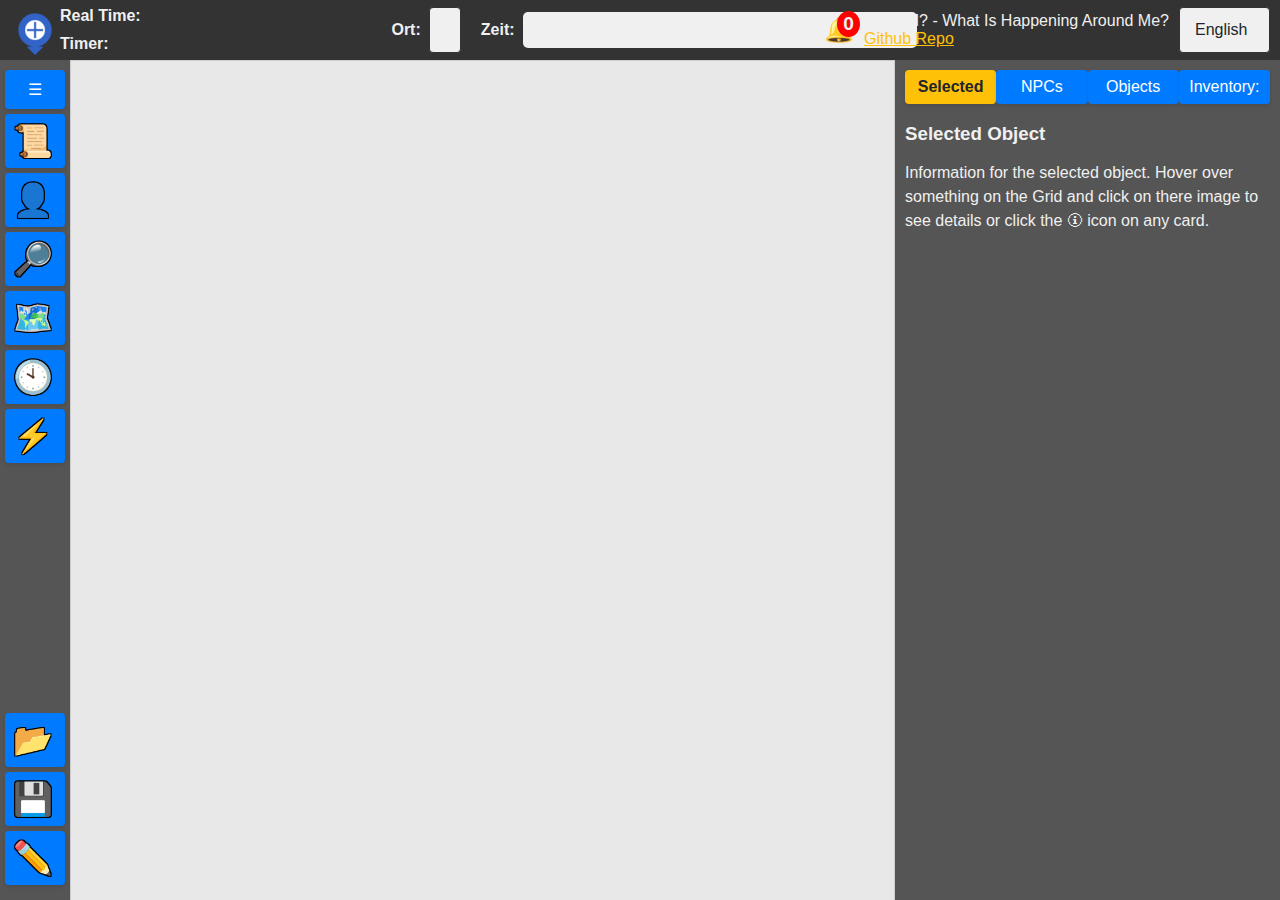
==== index.html @ 84c89430 "Add Notification Center" ====
<!-- Main entry point of the application -->
<!DOCTYPE html>
<html lang="de">

<head>
  <!-- Meta information and external resources -->
  <meta charset="UTF-8" />
  <link rel="manifest" href="/manifest.json">
  <link rel="stylesheet" href="css/style.css">
  <link href="https://cdn.jsdelivr.net/npm/quill@2.0.3/dist/quill.snow.css" rel="stylesheet" />
  <script src="https://cdn.jsdelivr.net/npm/quill@2.0.3/dist/quill.js"></script>
  <title>WIHAM?</title>
  <link rel="icon" type="image/x-icon" href="/assets/favicon.ico">
</head>

<body>
  <!-- Container for in-app notifications -->
  <div id="notificationContainer"></div>

  <!-- Application header with logo, clock, timer, location/time controls, and language selector -->
  <header>
    <div id="headerLeft">
      <img src="/assets/logo.png" id="logo" alt="Logo" />
      <div id="timeContainer">
        <div id="realTimeContainer">
          <label data-i18n="realTimeLabel">Uhrzeit:</label>
          <span id="realTime"></span>
        </div>
        <div id="pageTimerContainer">
          <label data-i18n="timerLabel">Timer:</label>
          <span id="pageTimer"></span>
        </div>
      </div>
    </div>
    <div id="headerCenter">
      <div id="locationTimeBar">
        <label for="locationSelect">Ort:</label>
        <select id="locationSelect"></select>
        <label for="timeSlider">Zeit:</label>
        <div id="timeDisplay">
          <span id="prevTime" class="time-element" title="Vorherige Zeit"></span>
          <span id="currentTime" class="time-element current-time" title="Aktuelle Zeit"></span>
          <span id="nextTime" class="time-element" title="Nächste Zeit"></span>
        </div>
      </div>
    </div>
    <div id="headerRight">
      <span id="notificationBell" class="bell">
        🔔<span id="notificationCount" class="count">0</span>
      </span>
      <div id="notificationDropdown" class="dropdown hidden">
        <ul id="notificationList"></ul>
      </div>
      <div style="padding-right: 10px;">
        WIHAM? - What Is Happening Around Me?<br>
        <a style="color: var(--accent-color);" href="https://github.com/W-I-H-A-M/W-I-H-A-M.github.io">Github Repo</a>
      </div>
      <select id="languageSelector"></select>
    </div>
  </header>

  <!-- Main application container -->
  <div id="app">
    <!-- Sidebar (left navigation) -->
    <nav id="sidebar" class="collapsed">
      <!-- Toggle button for expanding/collapsing the sidebar -->
      <button id="toggleSidebar" style="width: 100%;" aria-label="Toggle Sidebar">☰</button>

      <!-- Navigation menu -->
      <ul id="sidebarMenu">
        <li>
          <button id="btnScenario">
            <span id="sidebarMenuBtnIcon">📜</span>
            <span id="sidebarMenuBtnTxt" class="collapsed" data-i18n="scenario">Scenario</span>
          </button>
        </li>
        <li>
          <button id="btnNPCs">
            <span id="sidebarMenuBtnIcon">👤</span>
            <span id="sidebarMenuBtnTxt" class="collapsed" data-i18n="npcs">NPCs</span>
          </button>
        </li>
        <li>
          <button id="btnObjects">
            <span id="sidebarMenuBtnIcon">🔎</span>
            <span id="sidebarMenuBtnTxt" class="collapsed" data-i18n="objects">Objekte</span>
          </button>
        </li>
        <li>
          <button id="btnWorld">
            <span id="sidebarMenuBtnIcon">🗺️</span>
            <span id="sidebarMenuBtnTxt" class="collapsed" data-i18n="world">Welt</span>
          </button>
        </li>
        <li>
          <button id="btnTimeline">
            <span id="sidebarMenuBtnIcon">🕙</span>
            <span id="sidebarMenuBtnTxt" class="collapsed" data-i18n="timeline">Zeitlinie</span>
          </button>
        </li>
        <li>
          <button id="btnEvents">
            <span id="sidebarMenuBtnIcon">⚡</span>
            <span id="sidebarMenuBtnTxt" class="collapsed" data-i18n="events">Events</span>
          </button>
        </li>
      </ul>

      <!-- Additional scenario management tools at the bottom of the sidebar -->
      <ul id="sidebarMenu" style="margin-top: auto;">
        <li>
          <button id="btnImportScenario">
            <span id="sidebarMenuBtnIcon">📂</span>
            <span id="sidebarMenuBtnTxt" class="collapsed" data-i18n="import">Szenario importieren</span>
          </button>
        </li>
        <input type="file" id="importFileInput" style="display: none;" accept=".zip" />
        <li>
          <button id="btnExportScenario">
            <span id="sidebarMenuBtnIcon">💾</span>
            <span id="sidebarMenuBtnTxt" class="collapsed" data-i18n="export">Szenario exportieren</span>
          </button>
        </li>
        <li>
          <button id="btnEditScenario">
            <span id="sidebarMenuBtnIcon">✏️</span>
            <span id="sidebarMenuBtnTxt" class="collapsed" data-i18n="editscenario">Scenario bearbeiten</span>
          </button>
        </li>
      </ul>
    </nav>

    <!-- Main content area -->
    <main id="mainContent">
      <div id="mapContainer">
        <div id="mapGrid"></div>
      </div>

      <div id="divEditScenario" style="display: none;">
        <div id="editMapGrid"></div>
      </div>

      <!-- NPC Editor Section -->
      <div id="divNPCEditor" style="display: none;">
        <h2 data-i18n="npcEditor">NPC-Editor</h2>
        <div class="editor-field">
          <label data-i18n="id" for="txtNPCId">ID:</label>
          <input type="text" id="txtNPCId" disabled />
        </div>
        <div class="editor-field">
          <label data-i18n="name" for="txtNPCName">Name:</label>
          <input type="text" id="txtNPCName" />
        </div>
        <div class="editor-field">
          <label data-i18n="profession" for="txtNPCProfession">Profession:</label>
          <input type="text" id="txtNPCProfession" />
        </div>
        <div class="editor-field">
          <label data-i18n="image" for="npcImage">Image:</label>
          <button data-i18n="upload" id="btnNPCImageUpload">Upload</button>
          <input type="file" id="inputNPCImageFile" accept="image/*" style="display: none;" />
          <img id="imgNPCImagePreview" src="" alt="Preview"
            style="width: 100px; height: 100px; object-fit: cover; display: none;" />
        </div>
        <div class="editor-field">
          <label data-i18n="appearance" for="txtNPCAppearance">Appearance:</label>
          <div id="txtNPCAppearance" class="quill-editor" rows="4"></div>
        </div>
        <div class="editor-field">
          <label data-i18n="description" for="txtNPCDescription">Description:</label>
          <div id="txtNPCDescription" class="quill-editor" rows="4"></div>
        </div>
        <div class="editor-field">
          <label data-i18n="maxhp" for="numNPCMaxHP">Max HP:</label>
          <input type="number" id="numNPCMaxHP" rows="1" />
          <label data-i18n="currhp" for="numNPCCurrentHP">Current HP:</label>
          <input type="number" id="numNPCCurrentHP" rows="1" />
        </div>
        <div class="editor-field">
          <label data-i18n="maxmentalhp" for="numNPCMentalMaxHP">Max Mental HP:</label>
          <input type="number" id="numNPCMentalMaxHP" rows="1" />
          <label data-i18n="currentmentalhp" for="numNPCMentalCurrentHP">Current Mental HP:</label>
          <input type="number" id="numNPCMentalCurrentHP" rows="1" />
        </div>

        <!-- NPC Attributes Section -->
        <div class="editor-field">
          <div id="npcAttributesContainer">
            <div class="category" id="categoryPhysical">
              <h3>
                <span data-i18n="physical">Physical</span>
                <span class="bonus-points" id="bonusPointsPhysical">+ 0</span>
              </h3>
              <span class="power-points" id="powerPointsPhysical">⚡ 0</span>
              <div class="entries"></div>
              <button class="btnAddEntry" data-category="Physical" data-i18n="addEntry">+ Add Entry</button>
            </div>

            <div class="category" id="categoryKnowledge">
              <h3>
                <span data-i18n="knowledge">Knowledge</span>
                <span class="bonus-points" id="bonusPointsKnowledge">+ 0</span>
              </h3>
              <span class="power-points" id="powerPointsKnowledge">⚡ 0</span>
              <div class="entries"></div>
              <button class="btnAddEntry" data-category="Knowledge" data-i18n="addEntry">+ Add Entry</button>
            </div>

            <div class="category" id="categorySocial">
              <h3>
                <span data-i18n="social">Social</span>
                <span class="bonus-points" id="bonusPointsSocial">+ 0</span>
              </h3>
              <span class="power-points" id="powerPointsSocial">⚡ 0</span>
              <div class="entries"></div>
              <button class="btnAddEntry" data-category="Social" data-i18n="addEntry">+ Add Entry</button>
            </div>
          </div>
        </div>

        <!-- NPC Schedule Section -->
        <div class="editor-field">
          <h3 data-i18n="schedule">Schedule</h3>
          <div id="npcScheduleContainer">
            <table id="npcScheduleTable">
              <thead>
                <tr>
                  <th data-i18n="start">Start</th>
                  <th data-i18n="place">Place</th>
                  <th>X</th>
                  <th>Y</th>
                  <th></th>
                </tr>
              </thead>
              <tbody></tbody>
            </table>
            <button id="btnNPCScheduleAdd" data-i18n="addEntry">+ Neues Zeitfenster</button>
          </div>
        </div>

        <!-- NPC Editor Action Buttons -->
        <div class="editor-field">
          <div id="npcEditorButtons">
            <button id="btnNPCSave" data-i18n="save">Save</button>
            <button id="btnNPCDelete" data-i18n="delete" style="background-color: red; color: white;">
              Löschen
            </button>
          </div>
        </div>
      </div>

      <!-- Object Editor Section -->
      <div id="divObjectEditor" style="display: none;">
        <h2 data-i18n="objectEditor">Objekt-Editor</h2>
        <div class="editor-field">
          <label data-i18n="id" for="objectId">ID:</label>
          <input type="text" id="objectId" disabled />
        </div>
        <div class="editor-field">
          <label data-i18n="name" for="objectName">Name:</label>
          <input type="text" id="objectName" />
        </div>
        <div class="editor-field">
          <label data-i18n="image" for="objectImage">Bild:</label>
          <button data-i18n="upload" id="btnObjectImageUpload">Upload</button>
          <input type="file" id="inputObjectImageFile" accept="image/*" style="display: none;" />
          <img id="imgObjectImagePreview" src="" alt="Preview"
            style="width: 100px; height: 100px; object-fit: cover; display: none;" />
        </div>
        <div class="editor-field">
          <label data-i18n="description" for="objectDescription">Beschreibung:</label>
          <div id="objectDescription" class="quill-editor" rows="4"></div>
        </div>
        <div class="editor-field">
          <label data-i18n="position">Position:</label>
          <select id="selectObjectPositionType">
            <option data-i18n="none" value="none">Keine</option>
            <option data-i18n="npc" value="npc">NPC</option>
            <option data-i18n="place" value="place">place</option>
          </select>
          <select id="objectPositionTarget"></select>
          <label id="objectPositionXLabel" style="display: none;">X:</label>
          <input type="number" id="objectPositionX" style="display: none;" />
          <label id="objectPositionYLabel" style="display: none;">Y:</label>
          <input type="number" id="objectPositionY" style="display: none;" />
        </div>
        <button data-i18n="save" id="btnObjectSave">Speichern</button>
        <button id="btnObjectDelete" style="background-color: red; color: white;">
          Löschen
        </button>
      </div>

      <!-- Place Editor Section -->
      <div id="divPlaceEditor" style="display: none;">
        <h2 data-i18n="placeEditor">Ortsverwaltung</h2>
        <div class="editor-field">
          <label data-i18n="id" for="placeId">ID:</label>
          <input type="text" id="placeId" disabled />
        </div>
        <div class="editor-field">
          <label data-i18n="name" for="placeName">Name:</label>
          <input type="text" id="placeName" />
          <label data-i18n="startPlace" for="startPlace">Name:</label>
          <input type="checkbox" id="startPlace" />
        </div>
        <div class="editor-field">
          <label data-i18n="description" for="eventDescription">Beschreibung:</label>
          <div id="placeDescription" class="quill-editor" rows="4"></div>
        </div>
        <div class="editor-field">
          <label data-i18n="background" for="placeBackground">Hintergrundbild:</label>
          <button data-i18n="upload" id="btnPlaceBackgroundUpload">Upload</button>
          <input type="file" id="inputPlaceBackgroundFile" accept="image/*" style="display: none;" />
          <img id="imgPlaceImagePreview" src="" alt="Preview"
            style="width: 100px; height: 100px; object-fit: cover; display: none;" />
        </div>
        <div class="editor-field">
          <label data-i18n="gridRow" for="placeGridSizeRows">Grid-Zeilen:</label>
          <input type="number" id="placeGridSizeRows" min="1" />
        </div>
        <div class="editor-field">
          <label data-i18n="gridCol" for="placeGridSizeCols">Grid-Spalten:</label>
          <input type="number" id="placeGridSizeCols" min="1" />
        </div>
        <div class="placeEditorButtons">
          <button data-i18n="save" id="btnPlaceSave">Save</button>
          <button data-i18n="delete" id="btnPlaceDelete" style="background-color: red; color: white;">
            Delete
          </button>
        </div>
      </div>

      <!-- Timeline Editor Section -->
      <div id="divTimelineEditor" style="display: none;">
        <h2 data-i18n="timelineEditor">Zeitlinien-Editor</h2>
        <table id="timelineTable">
          <thead>
            <tr>
              <th data-i18n="order">Reihenfolge</th>
              <th data-i18n="title">Titel</th>
              <th data-i18n="description">Beschreibung</th>
              <th data-i18n="action">Aktionen</th>
            </tr>
          </thead>
          <tbody></tbody>
        </table>
        <button data-i18n="addEntry" id="btnNewTimelineEntry">Neuer Eintrag</button>
        <button data-i18n="save" id="btnSaveTimeline">Speichern</button>
      </div>

      <!-- Event Editor Section -->
      <div id="divEventEditor" style="display: none;">
        <h2 data-i18n="eventEditor">Event-Editor</h2>
        <div class="editor-field">
          <label data-i18n="id" for="eventId">ID:</label>
          <input type="text" id="eventId" disabled />
        </div>
        <div class="editor-field">
          <label data-i18n="name" for="eventName">Name:</label>
          <input type="text" id="eventName" />
        </div>
        <div class="editor-field">
          <label data-i18n="description" for="eventDescription">Beschreibung:</label>
          <div id="eventDescription" class="quill-editor" rows="4"></div>
        </div>
        <div class="editor-field">
          <div id="eventConditionContainer">
            <h3 data-i18n="trigger">Trigger</h3>
            <div id="conditionsList"></div>
            <button data-i18n="addCondition" id="btnAddCondition">+ Neue Bedingung</button>
          </div>
        </div>
        <div class="editor-field">
          <button data-i18n="save" id="btnEventSave">Speichern</button>
          <button data-i18n="delete" id="btnEventDelete" style="background-color: red; color: white;">
            Löschen
          </button>
        </div>
      </div>
    </main>

    <!-- Right-side info sidebar -->
    <aside id="infoSidebar">
      <!-- Tabs for different content sections -->
      <div id="infoTabs">
        <button data-i18n="selected" class="tab-button active" data-tab="tabSelected">Selected</button>
        <button data-i18n="npcs" class="tab-button" data-tab="tabNPCs">NPCs</button>
        <button data-i18n="objects" class="tab-button" data-tab="tabObjects">Objects</button>
        <button data-i18n="npcEditor" class="tab-button" data-tab="tabNPCEditor"
          style="display: none;">NPC-Editor</button>
        <button data-i18n="objectEditor" class="tab-button" data-tab="tabObjectEditor"
          style="display: none;">Object-Editor</button>
        <button data-i18n="placeEditor" class="tab-button" data-tab="tabPlaceEditor"
          style="display: none;">Place-Editor</button>
        <button data-i18n="eventEditor" class="tab-button" data-tab="tabEventEditor"
          style="display: none;">Event-Editor</button>
        <button data-i18n="allNPCs" class="tab-button" data-tab="tabAllNPC" style="display: none;">Alle NPCs</button>
        <button data-i18n="allObjects" class="tab-button" data-tab="tabAllObjects" style="display: none;">Alle
          Objekte</button>
        <button data-i18n="allPlaces" class="tab-button" data-tab="tabAllPlaces" style="display: none;">Alle
          Places</button>
        <button data-i18n="metadata" class="tab-button" data-tab="tabMatadata" style="display: none;">Matadata</button>
        <button data-i18n="inventory" class="tab-button" data-tab="tabInventory"
          style="display: block;">Inventory</button>
      </div>

      <!-- Tab content sections -->
      <div id="tabContents">
        <div class="tab-content" id="tabSelected">
          <h3 data-i18n="selectedObject">Ausgewähltes Objekt</h3>
          <p data-i18n="infoForSelected">Hier erscheinen Infos zum geklickten NPC/Objekt.</p>
        </div>

        <div class="tab-content" id="tabNPCs" style="display: none;">
          <h3 data-i18n="npcsHere">NPCs an diesem Ort</h3>
          <div id="npcListHere"></div>
        </div>

        <div class="tab-content" id="tabObjects" style="display: none;">
          <h3 data-i18n="objectsHere">Objekte an diesem Ort</h3>
          <div id="objectListHere"></div>
        </div>

        <div class="tab-content" id="tabNPCEditor" style="display: none;">
          <div id="npcListRight"></div>
          <button data-i18n="newNPC" id="btnNewNPC">Neuer NPC</button>
        </div>

        <div class="tab-content" id="tabObjectEditor" style="display: none;">
          <div id="divObjectListRight"></div>
          <button data-i18n="newObject" id="btnNewObject">Neues Objekt</button>
        </div>

        <div class="tab-content" id="tabEventEditor" style="display: none;">
          <div id="divEventListRight"></div>
          <button data-i18n="newEvent" id="btnNewEvent">Neues Event</button>
        </div>

        <div class="tab-content" id="tabPlaceEditor" style="display: none;">
          <div id="divplaceListRight"></div>
          <button data-i18n="newPlace" id="btnNewPlace">Neuer Ort</button>
        </div>

        <div class="tab-content" id="tabAllNPC" style="display: none;">
          <span data-i18n="explainAllNPC"></span>
          <div id="divAllNPCListRight"></div>
        </div>

        <div class="tab-content" id="tabAllObjects" style="display: none;">
          <span data-i18n="explainAllObjects"></span>
          <div id="divAllObjectsListRight"></div>
        </div>

        <div class="tab-content" id="tabAllPlaces" style="display: none;">
          <span data-i18n="explainAllPlaces"></span>
          <div id="divAllPlacesListRight"></div>
        </div>

        <div class="tab-content" id="tabMatadata" style="display: none;">
          <div data-i18n="metadata" class="editor-field">
            <h1>Matadaten:</h1>
          </div>
          <div class="editor-field">
            <label data-i18n="scenarioName" for="txtMetaScenarioName">Scenario Name:</label>
            <input type="text" value="Scenario" id="txtMetaScenarioName" />
            <div id="errorMessage">
              <span data-i18n="forbiddenCharsRemoved">forbiddenCharsRemoved</span>\ / : * ? " &lt; &gt; |
            </div>
          </div>
          <div class="editor-field">
            <label data-i18n="creator" for="txtMetaCreator">Creator:</label>
            <input type="text" value="" id="txtMetaCreator" />
          </div>
          <div class="editor-field">
            <label data-i18n="plot" for="txtMeatPlot">Plot:</label>
            <div style="width: 100%;" id="txtMeatPlot" class="quill-editor" rows="12"></div>
          </div>
          <div class="editor-field">
            <label data-i18n="ruleset" for="MetaSelectRuleset">Ruleset:</label>
            <select id="MetaSelectRuleset">
              <option value="htbah">How to be a Hero</option>
            </select>
          </div>
        </div>

        <div class="tab-content" id="tabInventory" style="display: none;">
          <div id="divInventoryListRight">
            <p data-i18n="infoForInventory">Das ist mein Inventar.</p>
          </div>
        </div>
      </div>
    </aside>
  </div>

  <!-- Script references at the end of the body -->
  <script src="https://cdnjs.cloudflare.com/ajax/libs/jszip/3.10.1/jszip.min.js"></script>
  <script src="js/data.js"></script>
  <script src="js/locales.js"></script>
  <script src="js/meta.js"></script>
  <script src="js/npcEditor.js"></script>
  <script src="js/objectEditor.js"></script>
  <script src="js/eventEditor.js"></script>
  <script src="js/grid.js"></script>
  <script src="js/placeEditor.js"></script>
  <script src="js/timelineEditor.js"></script>
  <script src="js/editScenario.js"></script>
  <script src="js/inventory.js"></script>
  <script src="js/menunavigation.js"></script>
  <script src="js/export.js"></script>
  <script src="js/import.js"></script>
  <script src="js/notification.js"></script>
  <script src="js/main.js"></script>
</body>

</html>
---- css/style.css ----
:root {
  --primary-color: #007BFF;
  /* Blue */
  --secondary-color: #28A745;
  /* Green */
  --accent-color: #FFC107;
  /* Orange */
  --neutral-light: #F0F0F0;
  /* Light Gray */
  --neutral-dark: #333333;
  /* Dark Gray */
  --accent-dark: #555555;
  --accent2-dark: #e8e8e8;
  --text-color: #212529;
  /* Default text color */
  --negativ-color: #ff0000;
}

body {
  margin: 0;
  font-family: sans-serif;
  background-color: var(--accent2-dark);
  color: var(--text-color);
}

/* Buttons */
button {
  background-color: var(--primary-color);
  color: white;
  border: none;
  border-radius: 4px;
  padding: 10px 15px;
  font-size: 1rem;
  cursor: pointer;
  transition: background-color 0.3s ease, transform 0.2s ease;
  box-shadow: 0 2px 4px rgba(0, 0, 0, 0.1);
}

button:hover {
  background-color: var(--secondary-color);
  transform: scale(1.05);
}

button:active {
  background-color: var(--accent-color);
  color: var(--text-color);
  transform: scale(0.95);
}

button:disabled {
  background-color: var(--neutral-light);
  color: var(--neutral-dark);
  cursor: not-allowed;
}

/* Cards */
.card {
  background-color: white;
  border: 1px solid var(--neutral-light);
  border-radius: 8px;
  box-shadow: 0 4px 6px rgba(0, 0, 0, 0.1);
  padding: 20px;
  transition: transform 0.2s ease, box-shadow 0.2s ease;
  position: relative;
  width: 88px;
  padding: 32px 8px 8px 8px;
  display: flex;
  flex-direction: column;
  align-items: center;
  text-align: center;
}

.card:hover {
  background-color: var(--neutral-light);
  box-shadow: 0 6px 10px rgba(0, 0, 0, 0.15);
  transform: translateY(-3px);
}

.card h1,
.card h2,
.card h3 {
  color: var(--text-color);
  margin-bottom: 10px;
}

/* Headings and paragraphs */
h1,
h2,
h3,
h4,
h5,
h6 {
  margin-bottom: 10px;
  font-weight: bold;
}

p {
  margin-bottom: 10px;
  line-height: 1.5;
}

/* Container */
.container {
  padding: 20px;
  margin: 0 auto;
  max-width: 1200px;
  /* Centered layout */
}

/* Tooltip */
.tooltip {
  position: relative;
  cursor: pointer;
}

.tooltip:hover::after {
  content: attr(data-tooltip);
  position: absolute;
  bottom: 100%;
  /* Tooltip above element */
  left: 50%;
  transform: translateX(-50%);
  background-color: var(--neutral-dark);
  color: white;
  padding: 5px;
  border-radius: 4px;
  font-size: 0.9rem;
  white-space: nowrap;
  box-shadow: 0 4px 6px rgba(0, 0, 0, 0.1);
  z-index: 10;
}

/* /* Checkboxen elements */
input[type="checkbox"] {
  appearance: none;
  -webkit-appearance: none;
  -moz-appearance: none;

  width: 20px;
  height: 20px;
  border: 2px solid var(--neutral-dark);
  border-radius: 4px;
  background-color: var(--neutral-light);
  cursor: pointer;
  transition: background-color 0.3s ease, border-color 0.3s ease;
  display: inline-block;
  vertical-align: middle;
}

input[type="checkbox"]:checked {
  background-color: var(--primary-color);
  border-color: var(--primary-color);
  background-image: url('data:image/svg+xml;charset=US-ASCII,<svg xmlns="http://www.w3.org/2000/svg" viewBox="0 0 16 16" fill="white"><path d="M6.173 10.577l-2.83-2.829 1.415-1.415 1.415 1.414L11.243 3l1.414 1.414-6.484 6.485z"/></svg>');
  background-size: 12px 12px;
  background-repeat: no-repeat;
  background-position: center;
}

input[type="checkbox"]:focus {
  outline: none;
  border-color: var(--accent-color);
  box-shadow: 0 0 3px var(--accent-color);
}

input[type="checkbox"]:hover {
  border-color: var(--secondary-color);
}

/* Select elements */
select {
  appearance: none;
  -webkit-appearance: none;
  -moz-appearance: none;
  background-color: var(--neutral-light);
  border: 1px solid var(--neutral-dark);
  border-radius: 4px;
  padding: 10px 15px;
  font-size: 1rem;
  color: var(--text-color);
  cursor: pointer;
  transition: border-color 0.3s ease, box-shadow 0.3s ease;
  position: relative;
  line-height: 1.5;
}

select:focus {
  border-color: var(--primary-color);
  box-shadow: 0 0 4px var(--primary-color);
  outline: none;
  /* Remove default outline */
}

select:hover {
  border-color: var(--secondary-color);
}

select option {
  color: var(--text-color);
  background-color: var(--neutral-light);
}

/* Layout: main app container */
#app {
  display: flex;
  /* use flexbox */
  height: calc(100vh - 60px);
  /* full height minus header height */
  margin: 0;
}

/* Sidebar */
#sidebar {
  width: 250px;
  background-color: var(--accent-dark);
  display: flex;
  flex-direction: column;
  align-items: flex-start;
  padding: 10px;
}

.tab-content {
  color: var(--neutral-light);
}

#sidebarMenu {
  list-style: none;
  /* remove bullet points */
  padding: 0;
  margin: 0;
  width: 100%;
}

#sidebarMenu li {
  margin: 5px 0;
}

#sidebarMenu li button {
  width: 100%;
  padding: 8px;
  text-align: left;
  border: none;
  cursor: pointer;
  border-radius: 4px;
}

/* Main content area */
#mainContent {
  flex: 1;
  /* so the child (#mapGrid) can take full width/height */
  display: flex;
  overflow: hidden;
  /* if it grows too big */
}

/* Right sidebar */
#infoSidebar {
  width: 365px;
  background-color: var(--accent-dark);
  padding: 10px;
  overflow: auto;
}

/* Header */
header {
  color: var(--neutral-light);
  height: 60px;
  background-color: var(--neutral-dark);
  display: flex;
  align-items: center;
  justify-content: center;
  margin-bottom: 0;
}

/* Collapsed sidebar */
#sidebar.collapsed {
  width: 60px;
  padding: 10px 5px;
}

#sidebarMenuBtnTxt.collapsed {
  display: none;
}

/* Location & time bar in the header */
#locationTimeBar {
  display: flex;
  align-items: center;
  margin-left: 20px;
}

#locationTimeBar label {
  margin: 0 8px;
  font-weight: bold;
}

#locationTimeBar select,
#locationTimeBar input[type="range"] {
  margin-right: 12px;
}

/* Map container */
#mapContainer {
  width: 100%;
  height: 100%;
  position: relative;
  display: block;
  justify-content: center;
  align-items: center;
  background-size: contain;
  background-repeat: no-repeat;
}

#mapGrid {
  height: 100%;
  display: grid;
  gap: 0px;
  border: 1px solid #ccc;
}

/* Edit scenario container */
#divEditScenario {
  width: 100%;
  height: 100%;
  position: relative;
  display: block;
  justify-content: center;
  align-items: center;
  background-size: contain;
  background-repeat: no-repeat;
}

#editMapGrid {
  display: grid;
  gap: 0px;
  border: 1px solid #ccc;
}

/* Grid cells */
.mapCell {
  border: 1px #7878787a;
  display: flex;
  align-items: center;
  justify-content: center;
  border-style: dashed;
}

/* Editors */
#divNPCEditor,
#divObjectEditor,
#divPlaceEditor,
#divTimelineEditor,
#divEventEditor {
  width: 100%;
  height: 100%;
  padding: 20px;
  box-sizing: border-box;
  overflow: auto;
}

/* Editor fields */
.editor-field {
  min-height: 1.4em;
  padding: 1px;
}

/* NPC schedule table */
#npcScheduleTable {
  border-collapse: collapse;
  width: 100%;
  margin-bottom: 10px;
}

#npcScheduleTable th,
#npcScheduleTable td {
  border: 1px solid #ccc;
  padding: 4px 8px;
  text-align: center;
}

#npcEditorButtons {
  margin-top: 20px;
}

/* Tabs */
#infoTabs {
  display: flex;
  margin-bottom: 8px;
}

.tab-button {
  flex: 1;
  border: none;
  padding: 8px;
  cursor: pointer;
}

.tab-button.active {
  background-color: var(--accent-color);
  color: var(--text-color);
  font-weight: bold;
}

/* NPC list items */
.npcItemRight {
  position: relative;
  border: 1px solid #ccc;
  background-color: #fff;
  width: 80px;
  padding: 8px;
  display: flex;
  flex-direction: column;
  align-items: center;
  text-align: center;
}

.npcImageRight {
  width: 50px;
  height: 50px;
  object-fit: cover;
}

/* Object list items */
.objectItemRight {
  border: 1px solid #ccc;
  background-color: #fff;
  width: 80px;
  padding: 8px;
  display: flex;
  flex-direction: column;
  align-items: center;
  text-align: center;
  cursor: pointer;
}

/* Timeline Editor */
#timelineTable {
  width: 100%;
  border-collapse: collapse;
  margin-top: 10px;
}

#timelineTable th,
#timelineTable td {
  border: 1px solid #ccc;
  padding: 8px;
  text-align: left;
}

.draggable {
  cursor: grab;
}

.draggable:active {
  cursor: grabbing;
}

.drop-indicator {
  height: 4px;
  background-color: #007bff;
  margin: -2px 0;
}

.drag-handle {
  cursor: grab;
  user-select: none;
  font-size: 18px;
  padding: 4px;
  display: inline-block;
  color: #333;
  text-align: center;
}

.drag-handle:active {
  cursor: grabbing;
  color: #007bff;
  /* Change color when active */
}

/* Time display */
#timeDisplay {
  display: flex;
  justify-content: space-between;
  align-items: center;
  width: 100%;
  height: 100%;
  max-width: 600px;
  /* optional max width */
  padding: 2px;
  background-color: var(--neutral-light);
  border-radius: 5px;
  font-family: Arial, sans-serif;
  color: black;
  min-height: 2em;
}

.time-element {
  flex: 1;
  text-align: center;
  font-size: 14px;
  padding: 5px;
  width: 120px;
  /* max width */
  overflow: hidden;
  /* prevent overflow */
  text-overflow: ellipsis;
  /* show "..." for overflow */
  cursor: pointer;
  transition: background-color 0.2s ease, color 0.2s ease;
  border-radius: 5px;
}

.time-element:hover {
  background-color: var(--secondary-color);
}

.current-time {
  font-size: 16px;
  font-weight: bold;
  background-color: transparent;
  min-width: 100px;
  text-align: center;
}

.current-time:hover {
  background-color: transparent;
}

/* Map elements & tooltip overlays */
.mapElement {
  font-size: 0.8rem;
  position: relative;
}

.mapIcon {
  text-shadow: 1px 1px 0 #000,
    -1px -1px 0 #000,
    -1px 1px 0 #000,
    1px -1px 0 #000,
    2px 2px 0 #FFF,
    -2px -2px 0 #FFF,
    -2px 2px 0 #FFF,
    2px -2px 0 #FFF;
}

.hoverOverlay {
  position: absolute;
  bottom: 100%;
  left: 50%;
  transform: translateX(-50%);
  background-color: rgba(0, 0, 0, 0.8);
  color: white;
  padding: 10px;
  border-radius: 5px;
  box-shadow: 0 4px 8px rgba(0, 0, 0, 0.3);
  z-index: 10;
  display: none;
  flex-direction: column;
  align-items: center;
  width: max-content;
}

.mapElement:hover .hoverOverlay {
  display: flex;
}

.hoverItem {
  display: flex;
  align-items: center;
  margin: 5px 0;
  cursor: pointer;
}

.hoverImage {
  width: 30px;
  height: 30px;
  object-fit: cover;
  margin-right: 10px;
  border-radius: 50%;
}

/* Sidebar icons */
#sidebarMenuBtnIcon {
  font-size: 2em;
  text-shadow: 1px 1px 0 #000,
    -1px -1px 0 #000,
    -1px 1px 0 #000,
    1px -1px 0 #000;
}

/* Places */
.placeItemRight {
  border: 1px solid #ccc;
  background-color: #fff;
  width: 80px;
  padding: 8px;
  display: flex;
  flex-direction: column;
  align-items: center;
  text-align: center;
  cursor: pointer;
}

.highlight {
  outline: auto;
}

.tooltipBtnRemove {
  margin: 5px;
}

#mapContainer,
#editMapGrid {
  max-height: 100%;
  overflow: hidden;
}

#editMapGrid {
  height: 100%;
  display: grid;
  gap: 0px;
  border: 1px solid #ccc;
}

/* Events */
.eventItemRight {
  border: 1px solid #ccc;
  background-color: #fff;
  width: 80px;
  padding: 8px;
  display: flex;
  flex-direction: column;
  align-items: center;
  text-align: center;
  cursor: pointer;
}

/* Conditions */
#conditionsList {
  color: var(--neutral-light);
}

.condition {
  border: #000 1px solid;
  padding: 5px;
  margin: 5px 0;
  border-radius: 5px;
  background-color: var(--accent-dark);
}

.condition.or {
  margin-left: 20px;
  border-left: 4px solid var(--primary-color);
  background-color: var(--neutral-dark);
}

#divEventEditor>*>textarea {
  width: 100%;
}

.condition>button {
  margin: 5px;
  padding: 5px 10px;
  font-size: 0.9em;
  cursor: pointer;
}

.condition>button:hover {
  background-color: #e0e0e0;
}

/* Notifications */
#notificationContainer {
  position: fixed;
  bottom: 10px;
  right: 10px;
  display: flex;
  flex-direction: column-reverse;
  gap: 10px;
  z-index: 1000;
  width: 35%;
}

.notification {
  min-width: 300px;
  padding: 15px;
  border-radius: 5px;
  box-shadow: 0 4px 6px rgba(0, 0, 0, 0.2);
  display: flex;
  align-items: center;
  justify-content: space-between;
  animation: fadeIn 0.3s ease-out;
}

.notification .content {
  flex-grow: 1;
}

.notification .close-btn {
  border: none;
  cursor: pointer;
  font-size: 18px;
}

.notification.info {
  background-color: #e7f5ff;
  color: #3178c6;
}

.notification.success {
  background-color: #d3f9d8;
  color: #37b24d;
}

.notification.warning {
  background-color: #fff3bf;
  color: #f08c00;
}

.notification.error {
  background-color: #ffe3e3;
  color: #d6336c;
}

@keyframes fadeIn {
  from {
    opacity: 0;
    transform: translateY(10px);
  }

  to {
    opacity: 1;
    transform: translateY(0);
  }
}

@keyframes fadeOut {
  from {
    opacity: 1;
  }

  to {
    opacity: 0;
  }
}

.hoverOverlay {
  font-size: 14px;
}

/* Lists for NPCs, Objects, etc. */
#npcListRight,
#divObjectListRight,
#divplaceListRight,
#divEventListRight,
#npcListHere,
#objectListHere,
#divAllNPCListRight,
#divAllObjectsListRight,
#divAllPlacesListRight {
  color: var(--text-color);
  display: flex;
  flex-wrap: wrap;
  justify-content: flex-start;
  gap: 16px;
  padding-bottom: 1em;
}

/* NPC Attributes container */
#npcAttributesContainer {
  display: flex;
  flex-direction: column;
  gap: 20px;
  padding: 10px;
  background-color: #f9f9f9;
  border: 1px solid #ccc;
  border-radius: 5px;
}

.category {
  border: 1px solid #ddd;
  border-radius: 5px;
  padding: 10px;
  background-color: #fff;
}

.category h3 {
  justify-content: space-between;
  align-items: center;
  margin: 0 0 10px 0;
  font-size: 18px;
  color: #333;
}

.bonus-points {
  font-size: 16px;
  font-weight: bold;
  color: #007bff;
  margin-left: 10px;
}

.category-header {
  display: flex;
  align-items: center;
  justify-content: space-between;
  margin-bottom: 10px;
}

.category-header h3 {
  margin: 0;
}

.power-points {
  font-size: 16px;
  font-weight: bold;
  color: #007bff;
}

.entries {
  display: flex;
  flex-direction: column;
  gap: 10px;
  /* spacing between rows */
}

.entry-row {
  display: flex;
  align-items: center;
  gap: 10px;
  /* spacing between columns */
}

.entry-row input {
  flex: 1;
  padding: 5px;
  text-align: center;
  border: 1px solid #ccc;
  border-radius: 3px;
}

.entry-row button {
  background: none;
  border: none;
  color: var(--negativ-color);
  font-size: 16px;
  cursor: pointer;
}

.entry-row button:hover {
  color: darkred;
}

.btnDeleteEntry {
  background: none;
  border: none;
  color: var(--negativ-color);
  font-size: 16px;
  cursor: pointer;
  padding: 5px;
}

.btnDeleteEntry:hover {
  color: darkred;
}

/* Character sheet style */
.character-sheet {
  color: var(--text-color);
  padding: 5px;
  border: 2px solid #000;
  border-radius: 10px;
  background-color: #fff;
  box-shadow: 0 4px 8px rgba(0, 0, 0, 0.2);
}

.character-image {
  width: 150px;
  height: 150px;
  object-fit: cover;
  border: 2px solid #000;
  border-radius: 50%;
  display: block;
  margin: 0 auto;
}

.character-name {
  text-align: center;
  margin-top: 10px;
  color: #333;
}

.attributes-section {
  margin-top: 20px;
}

.attributes-title {
  border-bottom: 2px solid #000;
  padding-bottom: 5px;
  margin-bottom: 10px;
  color: #333;
}

.attributes-grid {
  display: grid;
  grid-template-columns: repeat(3, 1fr);
}

div.attributes-section>div>div:nth-child(2) {
  border-left: solid 2px black;
  border-right: solid 2px black;
}

.attribute-category h3 {
  border-bottom: solid 2px black;
  font-size: small;
  margin-bottom: 5px;
  color: #333;
  white-space: pre-line;
}

.attributes-list {
  font-size: 0.8em;
  list-style: none;
  padding: 0;
}

.attributes-list li {
  border-bottom: dashed rgba(0, 0, 0, 0.179);
  margin-bottom: 3px;
}

/* Inventory */
.inventory-section {
  margin-top: 20px;
}

.inventory-title {
  border-bottom: 2px solid #000;
  padding-bottom: 5px;
  margin-bottom: 10px;
  color: #333;
}

.inventory-container {
  display: flex;
  flex-wrap: wrap;
  gap: 5px;
}

.inventory-item {
  width: 100px;
  border: 1px solid #ccc;
  border-radius: 5px;
  text-align: center;
  background-color: #f9f9f9;
  cursor: pointer;
}

.inventory-image {
  width: 50px;
  height: 50px;
  object-fit: cover;
  margin-bottom: 10px;
}

.inventory-name {
  font-size: 14px;
  color: #333;
}

.no-items-message {
  text-align: center;
  font-style: italic;
  color: #777;
}

.owner-image {
  margin: auto;
  max-width: 50%;
  display: block;
}

/* Error message */
#errorMessage {
  display: none;
  /* hidden by default */
  color: var(--negativ-color);
  font-size: 0.9em;
  margin-top: 4px;
}

/* Time container */
#timeContainer {
  display: flex;
  flex-direction: column;
  align-items: flex-start;
  gap: 10px;
  font-size: 16px;
  font-weight: bold;
}

#realTimeContainer,
#pageTimerContainer {
  align-items: center;
  gap: 10px;
}

#realTime,
#pageTimer {
  padding: 5px 10px;
}

/* Spoiler */
.spoiler {
  background-color: black;
  color: black;
  cursor: pointer;
  transition: color 0.3s ease;
}

.spoiler:hover {
  background-color: gray;
}

.quill-editor {
  color: var(--text-color);
  height: 150px;
  background-color: white;
  border: 1px solid #ccc;
  border-radius: 4px;
}

.ql-spoiler::before {
  content: "👁️‍🗨️";
  font-size: 16px;
  top: -5px;
  left: -1px;
  position: relative;
}

.ql-spoiler {
  width: 30px;
  text-align: center;
}

/* Header adjustments */
#headerLeft {
  position: absolute;
  left: 10px;
  display: flex;
  align-items: center;
}

#headerRight {
  position: absolute;
  right: 10px;
  display: flex;
  align-items: center;
}

#logo {
  height: 50px;
  /* logo height */
}

.bell {
  position: relative;
  cursor: pointer;
  font-size: 1.5em;
  margin-right: 10px;
  padding-left: 10px;
}

.count {
  position: absolute;
  top: -5px;
  right: -16px;
  background-color: var(--negativ-color);
  color: var(--neutral-light);
  border-radius: 50%;
  padding: 2px 6px;
  font-size: 0.8em;
  font-weight: bold;
  margin-right: 10px;
}

.swing {
  animation: swing 0.5s ease-out;
}

@keyframes swing {
  0% {
    transform: rotate(0deg);
  }

  25% {
    transform: rotate(-15deg);
  }

  50% {
    transform: rotate(15deg);
  }

  75% {
    transform: rotate(-10deg);
  }

  100% {
    transform: rotate(0deg);
  }
}

/* Keyframes for dropdown animations */
@keyframes dropdownOpen {
  0% {
      opacity: 0;
      transform: scaleY(0);
  }
  100% {
      opacity: 1;
      transform: scaleY(1);
  }
}

@keyframes dropdownClose {
  0% {
      opacity: 1;
      transform: scaleY(1);
  }
  100% {
      opacity: 0;
      transform: scaleY(0);
  }
}

.dropdown {
  position: absolute;
  top: 100%;
  right: 0;
  background: var(--accent-dark);
  border: 1px solid var(--neutral-dark);
  border-radius: 5px;
  box-shadow: 0 4px 6px rgba(0, 0, 0, 0.1);
  width: 1000px;
  max-height: 500px;
  overflow-y: scroll;
  z-index: 100;
  padding-left: 0px;
  display: block;
  transform-origin: top;
  transition: transform 0.3s ease, opacity 0.3s ease;
  animation-fill-mode: forwards;
  animation-duration: 0.3s;
}

.dropdown.opening {
  animation-name: dropdownOpen;
}

.dropdown.closing {
  animation-name: dropdownClose;
}

.hidden {
  display: none !important;
}

.notification-item {
  display: flex;
  justify-content: space-between;
  align-items: center;
  padding: 10px;
  margin: 5px 5px;
  border: 1px solid var(--neutral-light);
  border-radius: 5px;
  background-color: var(--neutral-dark);
  font-size: 0.9em;
}

#notificationList{
  padding-left: 0px;
}

.delete-btn {
  margin-bottom: auto;
}
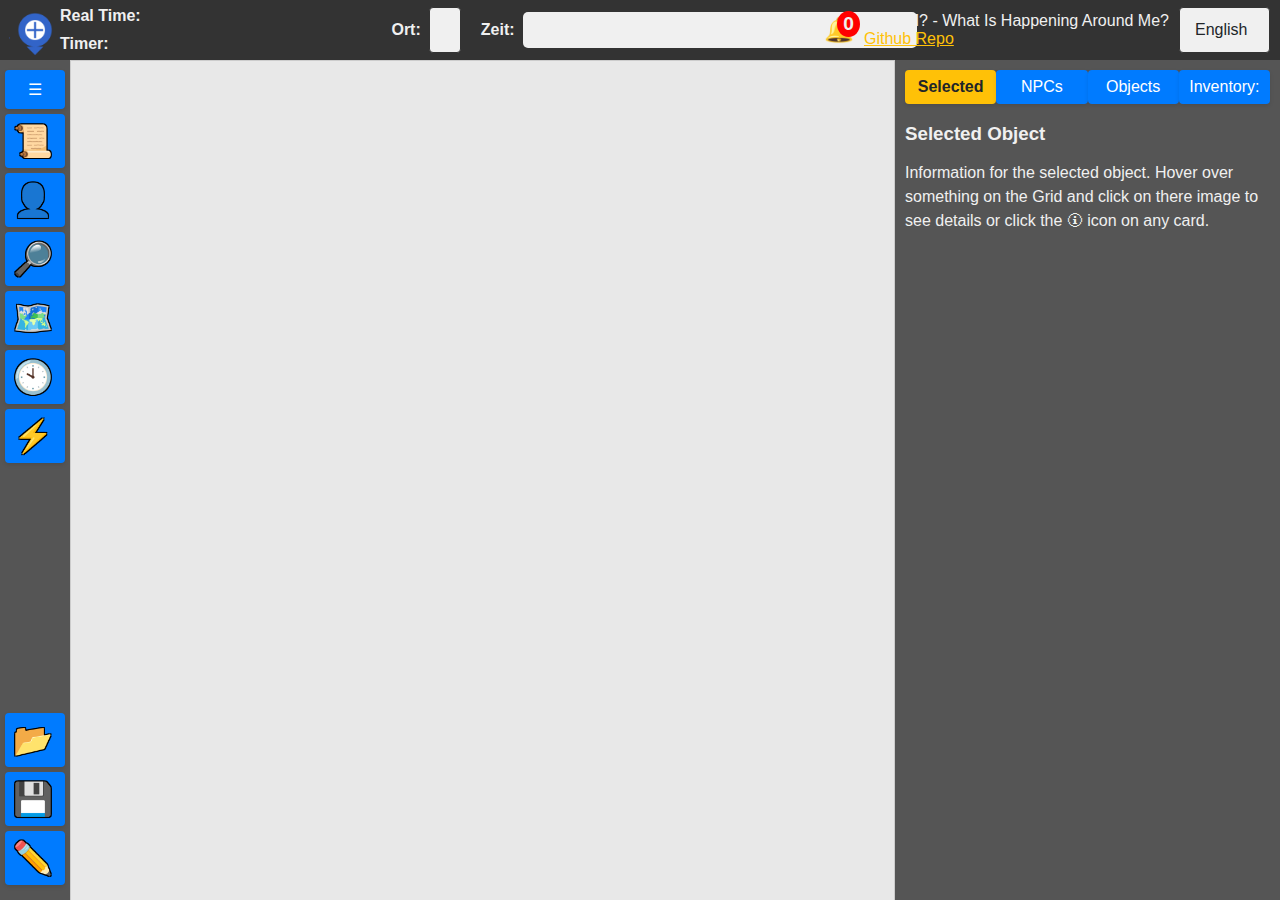
==== commit df4dfe35: "Added Item Linking in text." ====
--- a/index.html
+++ b/index.html
@@ -16,6 +16,33 @@
 <body>
   <!-- Container for in-app notifications -->
   <div id="notificationContainer"></div>
+
+  <div id="itemLinkModal" class="modal hidden">
+    <div class="modal-content">
+      <h3>Link einfügen</h3>
+
+      <!-- Dropdown #1: Typ auswählen (npc, object, place, event) -->
+      <label for="selectItemType">Typ:</label>
+      <select id="selectItemType">
+        <option value="npc">NPC</option>
+        <option value="object">Object</option>
+        <option value="place">Place</option>
+        <option value="event">Event</option>
+      </select>
+
+      <!-- Dropdown #2: Konkretes Item auswählen -->
+      <label for="selectItemId">Item:</label>
+      <select id="selectItemId">
+        <!-- Wird dynamisch befüllt -->
+      </select>
+
+      <!-- Button zum Einfügen -->
+      <div style="margin-top: 10px;">
+        <button id="btnInsertLink">Einfügen</button>
+        <button id="btnCloseModal">Abbrechen</button>
+      </div>
+    </div>
+  </div>
 
   <!-- Application header with logo, clock, timer, location/time controls, and language selector -->
   <header>
--- a/css/style.css
+++ b/css/style.css
@@ -55,7 +55,8 @@
 
 /* Cards */
 .card {
-  background-color: white;
+  background-color: var(--neutral-light);
+  color: var(--text-color);
   border: 1px solid var(--neutral-light);
   border-radius: 8px;
   box-shadow: 0 4px 6px rgba(0, 0, 0, 0.1);
@@ -1182,4 +1183,37 @@
 
 .delete-btn {
   margin-bottom: auto;
+}
+
+.modal {
+  position: fixed;
+  top: 0; left: 0;
+  width: 100%; 
+  height: 100%;
+  background: rgba(0, 0, 0, 0.5);
+  /* halb-transparent */
+  display: flex;
+  align-items: center;
+  justify-content: center;
+  z-index: 9999; /* über allem anderen */
+}
+
+.modal-content {
+  background: white;
+  padding: 20px;
+  border-radius: 8px;
+  width: 300px;
+  /* etc. */
+}
+
+.hidden {
+  display: none !important;
+}
+
+.ql-itemLink::before {
+  content: "🔗";
+  font-size: 16px;
+  top: -5px;
+  left: -1px;
+  position: relative;
 }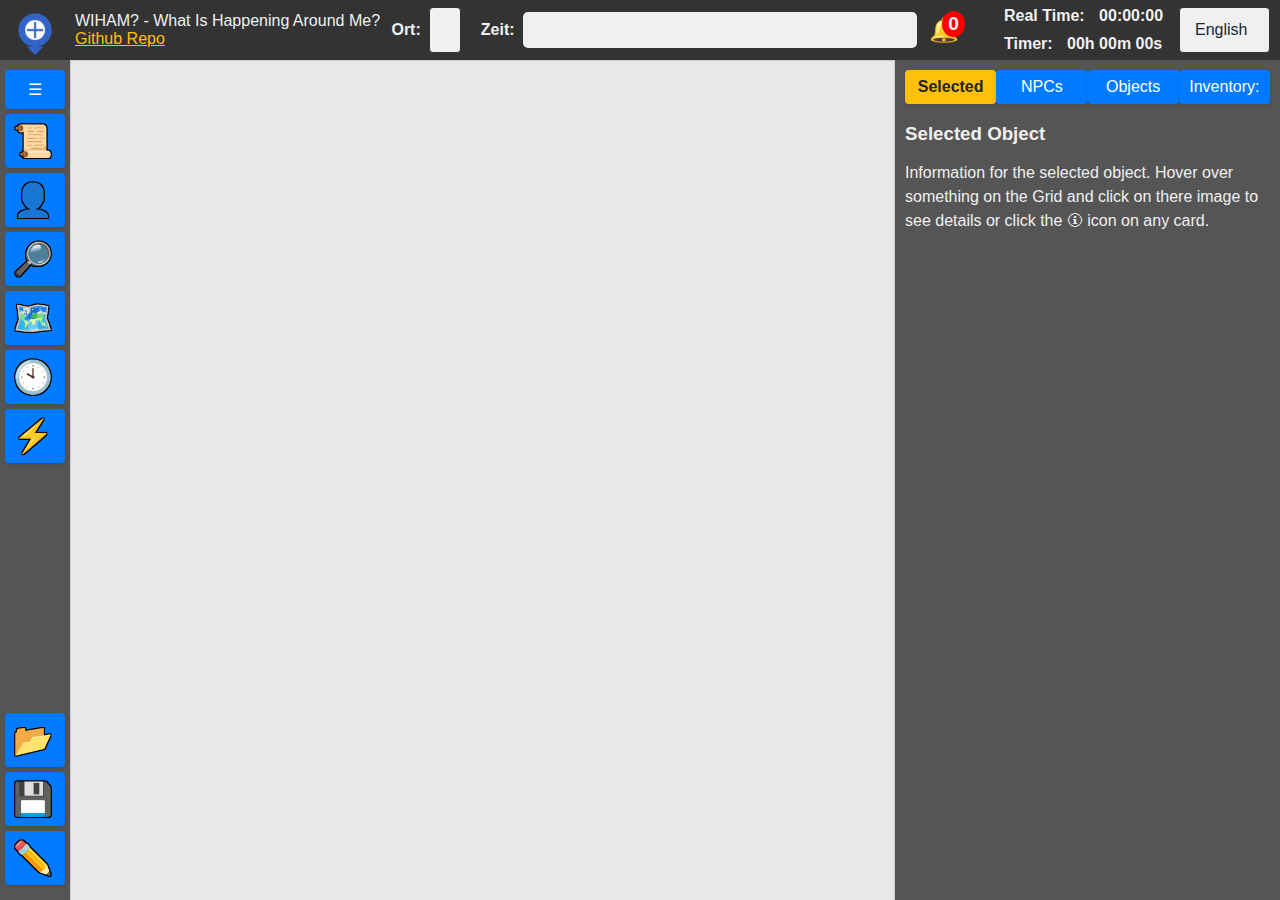
==== commit dc7a527d: "header rearanged" ====
--- a/index.html
+++ b/index.html
@@ -48,16 +48,11 @@
   <header>
     <div id="headerLeft">
       <img src="/assets/logo.png" id="logo" alt="Logo" />
-      <div id="timeContainer">
-        <div id="realTimeContainer">
-          <label data-i18n="realTimeLabel">Uhrzeit:</label>
-          <span id="realTime"></span>
-        </div>
-        <div id="pageTimerContainer">
-          <label data-i18n="timerLabel">Timer:</label>
-          <span id="pageTimer"></span>
-        </div>
-      </div>
+      <div style="padding-left: 15px;">
+        WIHAM? - What Is Happening Around Me?<br>
+        <a style="color: var(--accent-color);" href="https://github.com/W-I-H-A-M/W-I-H-A-M.github.io">Github Repo</a>
+      </div>
+      
     </div>
     <div id="headerCenter">
       <div id="locationTimeBar">
@@ -78,9 +73,15 @@
       <div id="notificationDropdown" class="dropdown hidden">
         <ul id="notificationList"></ul>
       </div>
-      <div style="padding-right: 10px;">
-        WIHAM? - What Is Happening Around Me?<br>
-        <a style="color: var(--accent-color);" href="https://github.com/W-I-H-A-M/W-I-H-A-M.github.io">Github Repo</a>
+      <div id="timeContainer">
+        <div id="realTimeContainer">
+          <label data-i18n="realTimeLabel">Uhrzeit:</label>
+          <span id="realTime">00:00:00</span>
+        </div>
+        <div id="pageTimerContainer">
+          <label data-i18n="timerLabel">Timer:</label>
+          <span id="pageTimer">00h 00m 00s</span>
+        </div>
       </div>
       <select id="languageSelector"></select>
     </div>
--- a/css/style.css
+++ b/css/style.css
@@ -997,6 +997,8 @@
   gap: 10px;
   font-size: 16px;
   font-weight: bold;
+  min-width: 175px;
+  margin-left: 35px;
 }
 
 #realTimeContainer,
@@ -1113,23 +1115,25 @@
 /* Keyframes for dropdown animations */
 @keyframes dropdownOpen {
   0% {
-      opacity: 0;
-      transform: scaleY(0);
+    opacity: 0;
+    transform: scaleY(0);
   }
+
   100% {
-      opacity: 1;
-      transform: scaleY(1);
+    opacity: 1;
+    transform: scaleY(1);
   }
 }
 
 @keyframes dropdownClose {
   0% {
-      opacity: 1;
-      transform: scaleY(1);
+    opacity: 1;
+    transform: scaleY(1);
   }
+
   100% {
-      opacity: 0;
-      transform: scaleY(0);
+    opacity: 0;
+    transform: scaleY(0);
   }
 }
 
@@ -1177,7 +1181,7 @@
   font-size: 0.9em;
 }
 
-#notificationList{
+#notificationList {
   padding-left: 0px;
 }
 
@@ -1187,15 +1191,17 @@
 
 .modal {
   position: fixed;
-  top: 0; left: 0;
-  width: 100%; 
+  top: 0;
+  left: 0;
+  width: 100%;
   height: 100%;
   background: rgba(0, 0, 0, 0.5);
   /* halb-transparent */
   display: flex;
   align-items: center;
   justify-content: center;
-  z-index: 9999; /* über allem anderen */
+  z-index: 9999;
+  /* über allem anderen */
 }
 
 .modal-content {
@@ -1216,4 +1222,8 @@
   top: -5px;
   left: -1px;
   position: relative;
+}
+
+span.item-link {
+  color: var(--primary-color) !important;
 }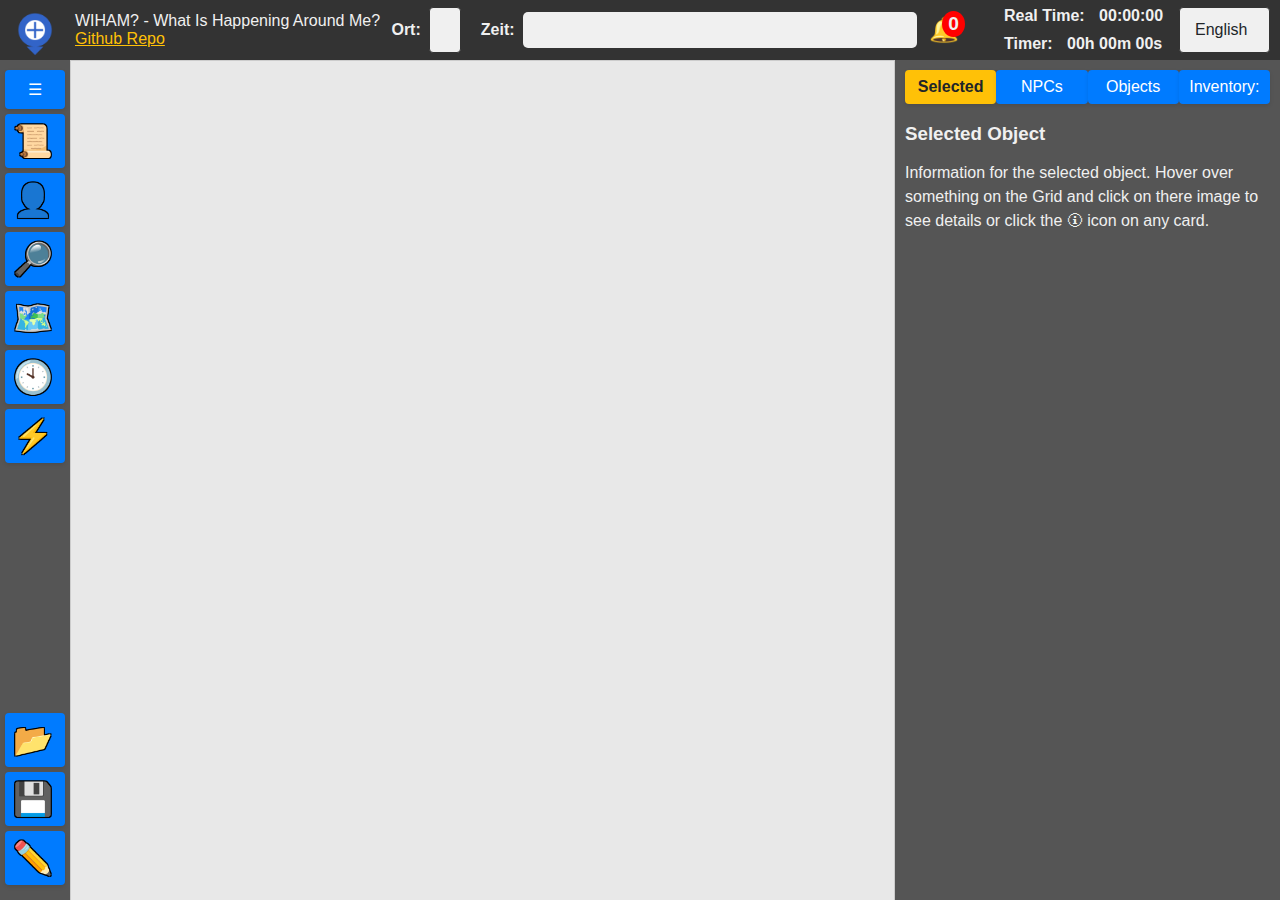
==== commit 99fb5ce9: "Add colors to grid items and new icons" ====
--- a/index.html
+++ b/index.html
@@ -8,6 +8,7 @@
   <link rel="manifest" href="/manifest.json">
   <link rel="stylesheet" href="css/style.css">
   <link href="https://cdn.jsdelivr.net/npm/quill@2.0.3/dist/quill.snow.css" rel="stylesheet" />
+  <link href="https://cdn.jsdelivr.net/npm/@mdi/font@7.4.47/css/materialdesignicons.min.css" rel="stylesheet" />
   <script src="https://cdn.jsdelivr.net/npm/quill@2.0.3/dist/quill.js"></script>
   <title>WIHAM?</title>
   <link rel="icon" type="image/x-icon" href="/assets/favicon.ico">
@@ -174,6 +175,7 @@
         <div class="editor-field">
           <label data-i18n="id" for="txtNPCId">ID:</label>
           <input type="text" id="txtNPCId" disabled />
+          <input type="color" id="colorNPC" />
         </div>
         <div class="editor-field">
           <label data-i18n="name" for="txtNPCName">Name:</label>
@@ -283,6 +285,7 @@
         <div class="editor-field">
           <label data-i18n="id" for="objectId">ID:</label>
           <input type="text" id="objectId" disabled />
+          <input type="color" id="colorObject" />
         </div>
         <div class="editor-field">
           <label data-i18n="name" for="objectName">Name:</label>
@@ -324,6 +327,7 @@
         <div class="editor-field">
           <label data-i18n="id" for="placeId">ID:</label>
           <input type="text" id="placeId" disabled />
+          <input type="color" id="colorPlace" />
         </div>
         <div class="editor-field">
           <label data-i18n="name" for="placeName">Name:</label>
--- a/css/style.css
+++ b/css/style.css
@@ -69,6 +69,7 @@
   flex-direction: column;
   align-items: center;
   text-align: center;
+  border: solid 1px var(--text-color);
 }
 
 .card:hover {
@@ -1142,7 +1143,7 @@
   top: 100%;
   right: 0;
   background: var(--accent-dark);
-  border: 1px solid var(--neutral-dark);
+  border: 1px solid var(--text-color);
   border-radius: 5px;
   box-shadow: 0 4px 6px rgba(0, 0, 0, 0.1);
   width: 1000px;
@@ -1226,4 +1227,55 @@
 
 span.item-link {
   color: var(--primary-color) !important;
+}
+
+.color-picker-container {
+  display: inline-block; 
+  position: relative;
+}
+
+/* Das eigentliche Farbauswahlfeld */
+input[type="color"] {
+  -webkit-appearance: none;
+  -moz-appearance: none;
+  position: relative;
+  top: 5px;
+  width: 1.5em;
+  height: 1.5em;
+  cursor: pointer;
+  padding: 0;
+  background: transparent;
+  outline: none;
+  border-radius: 4px;
+  border: 1px solid var(--neutral-dark);
+  transition: border-color 0.3s ease, box-shadow 0.3s ease;
+}
+
+/* WebKit: Farbe in der Vorschau anpassen */
+input[type="color"]::-webkit-color-swatch-wrapper {
+  padding: 0; /* Standard-Padding entfernen */
+  border-radius: 4px;
+}
+
+input[type="color"]::-webkit-color-swatch {
+  border: none; /* Rahmen des Swatch entfernen */
+  border-radius: 4px;
+}
+
+/* Firefox: Farbe in der Vorschau anpassen */
+input[type="color"]::-moz-color-swatch {
+  border: none; 
+  border-radius: 4px;
+}
+
+/* Hover-Effekt: Farbfeld-Umrandung hervorheben */
+input[type="color"]:hover {
+  border-color: var(--secondary-color);
+}
+
+/* Fokus-Effekt: Box-Shadow mit Primärfarbe */
+input[type="color"]:focus {
+  border-color: var(--primary-color);
+  box-shadow: 0 0 4px var(--primary-color);
+  outline: none;
 }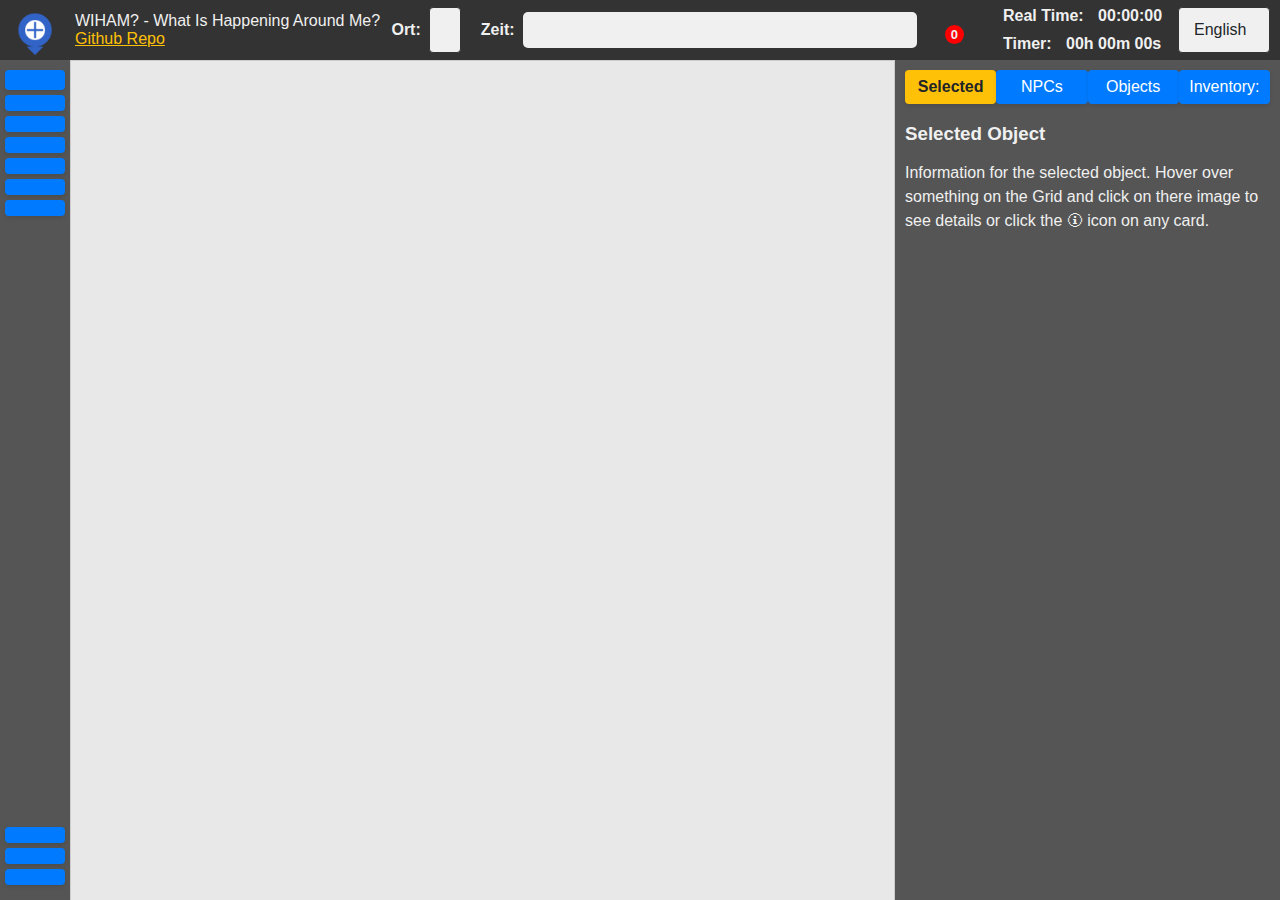
==== commit bb4f151b: "new icons for UI" ====
--- a/index.html
+++ b/index.html
@@ -68,8 +68,8 @@
       </div>
     </div>
     <div id="headerRight">
-      <span id="notificationBell" class="bell">
-        🔔<span id="notificationCount" class="count">0</span>
+      <span id="notificationBell" class="bell mdi mdi-bell">
+        <span id="notificationCount" class="count">0</span>
       </span>
       <div id="notificationDropdown" class="dropdown hidden">
         <ul id="notificationList"></ul>
@@ -93,43 +93,43 @@
     <!-- Sidebar (left navigation) -->
     <nav id="sidebar" class="collapsed">
       <!-- Toggle button for expanding/collapsing the sidebar -->
-      <button id="toggleSidebar" style="width: 100%;" aria-label="Toggle Sidebar">☰</button>
+      <button id="toggleSidebar" class="mdi mdi-menu" style="width: 100%;" aria-label="Toggle Sidebar"></button>
 
       <!-- Navigation menu -->
       <ul id="sidebarMenu">
         <li>
           <button id="btnScenario">
-            <span id="sidebarMenuBtnIcon">📜</span>
+            <span id="sidebarMenuBtnIcon" class="mdi mdi-script-text-play"></span>
             <span id="sidebarMenuBtnTxt" class="collapsed" data-i18n="scenario">Scenario</span>
           </button>
         </li>
         <li>
           <button id="btnNPCs">
-            <span id="sidebarMenuBtnIcon">👤</span>
-            <span id="sidebarMenuBtnTxt" class="collapsed" data-i18n="npcs">NPCs</span>
+            <span id="sidebarMenuBtnIcon" class="mdi mdi-account"></span>
+            <span id="sidebarMenuBtnTxt" class="collapsed" data-i18n="npcEditor">NPCs</span>
           </button>
         </li>
         <li>
           <button id="btnObjects">
-            <span id="sidebarMenuBtnIcon">🔎</span>
-            <span id="sidebarMenuBtnTxt" class="collapsed" data-i18n="objects">Objekte</span>
+            <span id="sidebarMenuBtnIcon" class="mdi mdi-magnify"></span>
+            <span id="sidebarMenuBtnTxt" class="collapsed" data-i18n="objectsEditor">Objekte</span>
           </button>
         </li>
         <li>
           <button id="btnWorld">
-            <span id="sidebarMenuBtnIcon">🗺️</span>
+            <span id="sidebarMenuBtnIcon" class="mdi mdi-map"></span>
             <span id="sidebarMenuBtnTxt" class="collapsed" data-i18n="world">Welt</span>
           </button>
         </li>
         <li>
           <button id="btnTimeline">
-            <span id="sidebarMenuBtnIcon">🕙</span>
+            <span id="sidebarMenuBtnIcon" class="mdi mdi-timeline-clock"></span>
             <span id="sidebarMenuBtnTxt" class="collapsed" data-i18n="timeline">Zeitlinie</span>
           </button>
         </li>
         <li>
           <button id="btnEvents">
-            <span id="sidebarMenuBtnIcon">⚡</span>
+            <span id="sidebarMenuBtnIcon" class="mdi mdi-calendar-star"></span>
             <span id="sidebarMenuBtnTxt" class="collapsed" data-i18n="events">Events</span>
           </button>
         </li>
@@ -139,20 +139,20 @@
       <ul id="sidebarMenu" style="margin-top: auto;">
         <li>
           <button id="btnImportScenario">
-            <span id="sidebarMenuBtnIcon">📂</span>
+            <span id="sidebarMenuBtnIcon" class="mdi mdi-folder-open"></span>
             <span id="sidebarMenuBtnTxt" class="collapsed" data-i18n="import">Szenario importieren</span>
           </button>
         </li>
         <input type="file" id="importFileInput" style="display: none;" accept=".zip" />
         <li>
           <button id="btnExportScenario">
-            <span id="sidebarMenuBtnIcon">💾</span>
+            <span id="sidebarMenuBtnIcon" class="mdi mdi-content-save"></span>
             <span id="sidebarMenuBtnTxt" class="collapsed" data-i18n="export">Szenario exportieren</span>
           </button>
         </li>
         <li>
           <button id="btnEditScenario">
-            <span id="sidebarMenuBtnIcon">✏️</span>
+            <span id="sidebarMenuBtnIcon" class="mdi mdi-file-edit"></span>
             <span id="sidebarMenuBtnTxt" class="collapsed" data-i18n="editscenario">Scenario bearbeiten</span>
           </button>
         </li>
--- a/css/style.css
+++ b/css/style.css
@@ -243,6 +243,8 @@
   border: none;
   cursor: pointer;
   border-radius: 4px;
+  display: flex;
+  align-items: center;
 }
 
 /* Main content area */
@@ -582,11 +584,14 @@
 
 /* Sidebar icons */
 #sidebarMenuBtnIcon {
-  font-size: 2em;
-  text-shadow: 1px 1px 0 #000,
-    -1px -1px 0 #000,
-    -1px 1px 0 #000,
-    1px -1px 0 #000;
+  font-size: 42px;
+  color: var(--neutral-light);
+  text-shadow:
+    1px 1px 0 var(--text-color),
+    -1px -1px 0 var(--text-color),
+    -1px 1px 0 var(--text-color),
+    1px -1px 0 var(--text-color);
+  padding-right: 10px;
 }
 
 /* Places */
@@ -1069,9 +1074,10 @@
 .bell {
   position: relative;
   cursor: pointer;
-  font-size: 1.5em;
+  font-size: 30px;
   margin-right: 10px;
   padding-left: 10px;
+  color:var(--accent-color)
 }
 
 .count {
@@ -1082,7 +1088,7 @@
   color: var(--neutral-light);
   border-radius: 50%;
   padding: 2px 6px;
-  font-size: 0.8em;
+  font-size: 13px;
   font-weight: bold;
   margin-right: 10px;
 }
@@ -1230,7 +1236,7 @@
 }
 
 .color-picker-container {
-  display: inline-block; 
+  display: inline-block;
   position: relative;
 }
 
@@ -1253,18 +1259,20 @@
 
 /* WebKit: Farbe in der Vorschau anpassen */
 input[type="color"]::-webkit-color-swatch-wrapper {
-  padding: 0; /* Standard-Padding entfernen */
+  padding: 0;
+  /* Standard-Padding entfernen */
   border-radius: 4px;
 }
 
 input[type="color"]::-webkit-color-swatch {
-  border: none; /* Rahmen des Swatch entfernen */
+  border: none;
+  /* Rahmen des Swatch entfernen */
   border-radius: 4px;
 }
 
 /* Firefox: Farbe in der Vorschau anpassen */
 input[type="color"]::-moz-color-swatch {
-  border: none; 
+  border: none;
   border-radius: 4px;
 }
 
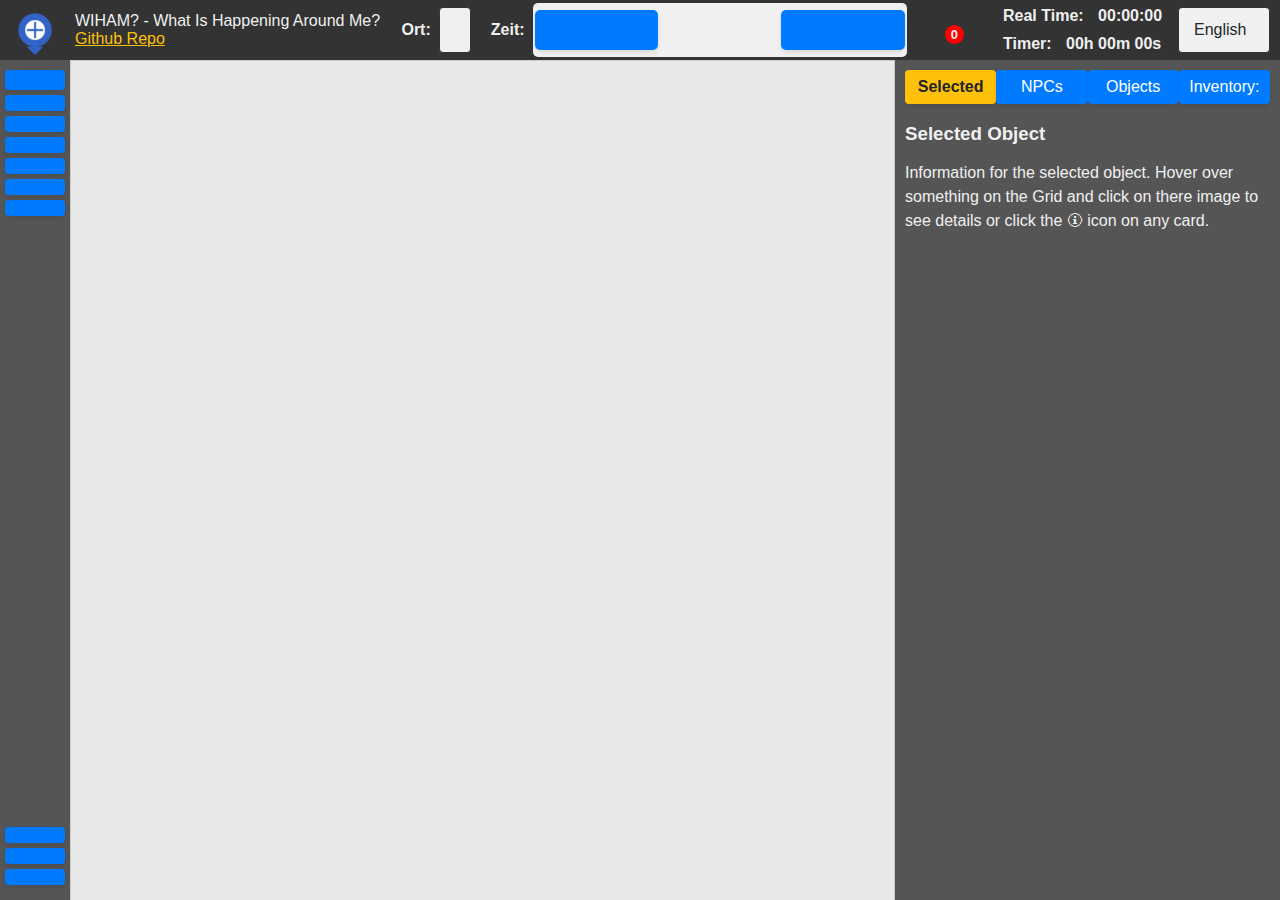
==== commit 8738b6c1: "timeline style" ====
--- a/index.html
+++ b/index.html
@@ -61,9 +61,9 @@
         <select id="locationSelect"></select>
         <label for="timeSlider">Zeit:</label>
         <div id="timeDisplay">
-          <span id="prevTime" class="time-element" title="Vorherige Zeit"></span>
+          <button id="prevTime" class="time-element" title="Vorherige Zeit"></button>
           <span id="currentTime" class="time-element current-time" title="Aktuelle Zeit"></span>
-          <span id="nextTime" class="time-element" title="Nächste Zeit"></span>
+          <button id="nextTime" class="time-element" title="Nächste Zeit"></button>
         </div>
       </div>
     </div>
--- a/css/style.css
+++ b/css/style.css
@@ -494,7 +494,7 @@
   border-radius: 5px;
   font-family: Arial, sans-serif;
   color: black;
-  min-height: 2em;
+  min-height: 50px;
 }
 
 .time-element {
@@ -508,13 +508,9 @@
   /* prevent overflow */
   text-overflow: ellipsis;
   /* show "..." for overflow */
-  cursor: pointer;
+  
   transition: background-color 0.2s ease, color 0.2s ease;
   border-radius: 5px;
-}
-
-.time-element:hover {
-  background-color: var(--secondary-color);
 }
 
 .current-time {
@@ -523,10 +519,6 @@
   background-color: transparent;
   min-width: 100px;
   text-align: center;
-}
-
-.current-time:hover {
-  background-color: transparent;
 }
 
 /* Map elements & tooltip overlays */
@@ -1077,7 +1069,7 @@
   font-size: 30px;
   margin-right: 10px;
   padding-left: 10px;
-  color:var(--accent-color)
+  color: var(--accent-color)
 }
 
 .count {
@@ -1286,4 +1278,27 @@
   border-color: var(--primary-color);
   box-shadow: 0 0 4px var(--primary-color);
   outline: none;
+}
+
+/* Grid Img */
+.gridIconImg {
+  border-radius: 100%;
+  border-width: 5px;
+  width: 75%;
+  border-style: solid;
+  outline: auto;
+  object-fit: cover;
+  aspect-ratio: 1 / 1;
+}
+
+.notification-item  a {
+  color: var(--accent-color);
+}
+
+button.active {
+  background-color: var(--accent-color);
+}
+
+#nextTime, #prevTime {
+  height: 40px;
 }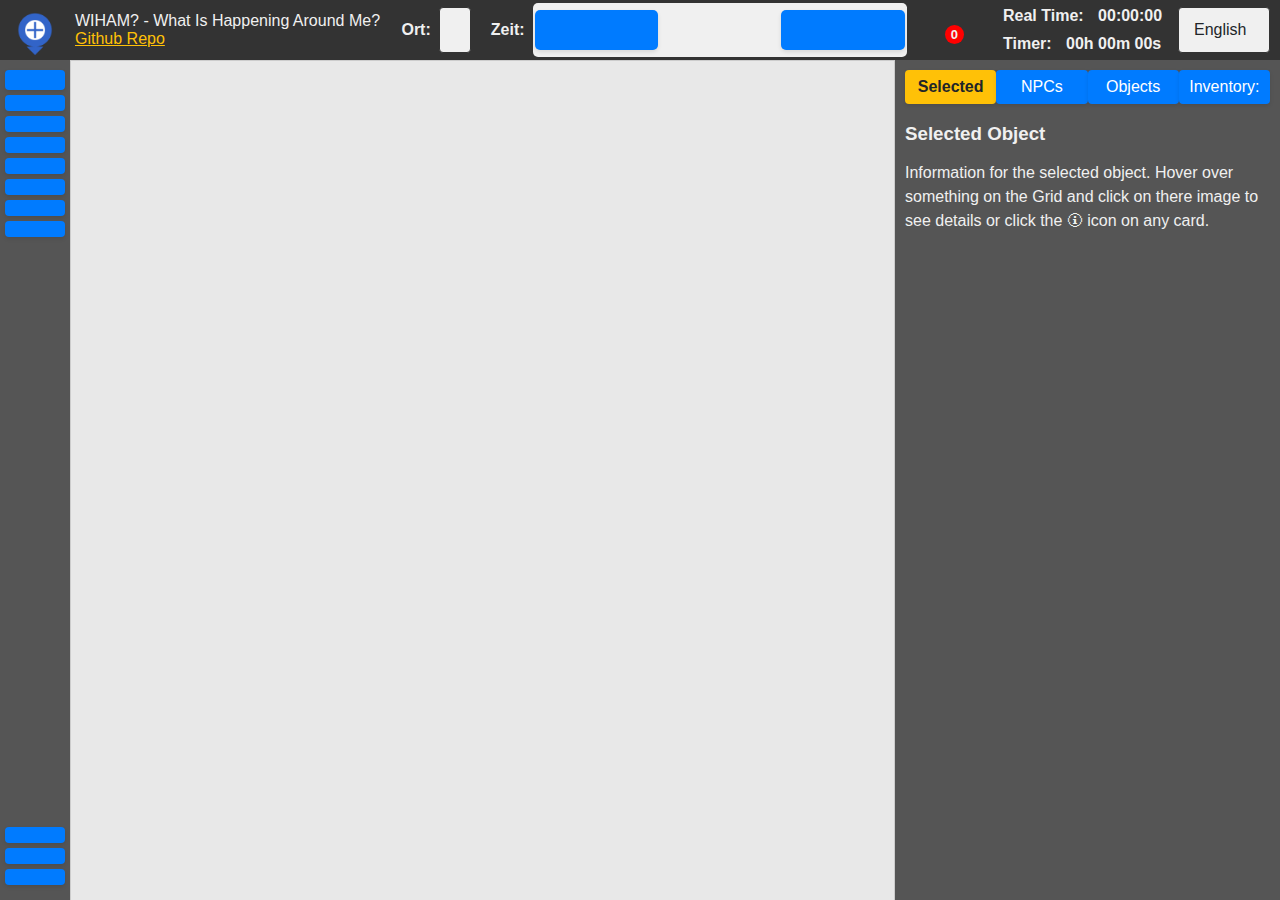
==== commit a7a6dae8: "add cardcreator" ====
--- a/index.html
+++ b/index.html
@@ -53,7 +53,7 @@
         WIHAM? - What Is Happening Around Me?<br>
         <a style="color: var(--accent-color);" href="https://github.com/W-I-H-A-M/W-I-H-A-M.github.io">Github Repo</a>
       </div>
-      
+
     </div>
     <div id="headerCenter">
       <div id="locationTimeBar">
@@ -132,6 +132,14 @@
             <span id="sidebarMenuBtnIcon" class="mdi mdi-calendar-star"></span>
             <span id="sidebarMenuBtnTxt" class="collapsed" data-i18n="events">Events</span>
           </button>
+        </li>
+        <li>
+          <a href="./cardcreator.html" target="_blank">
+            <button id="btnCardCreator">
+              <span id="sidebarMenuBtnIcon" class="mdi mdi-card-account-details "></span>
+              <span id="sidebarMenuBtnTxt" class="collapsed" data-i18n="cardcreator">Events</span>
+            </button>
+          </a>
         </li>
       </ul>
 
